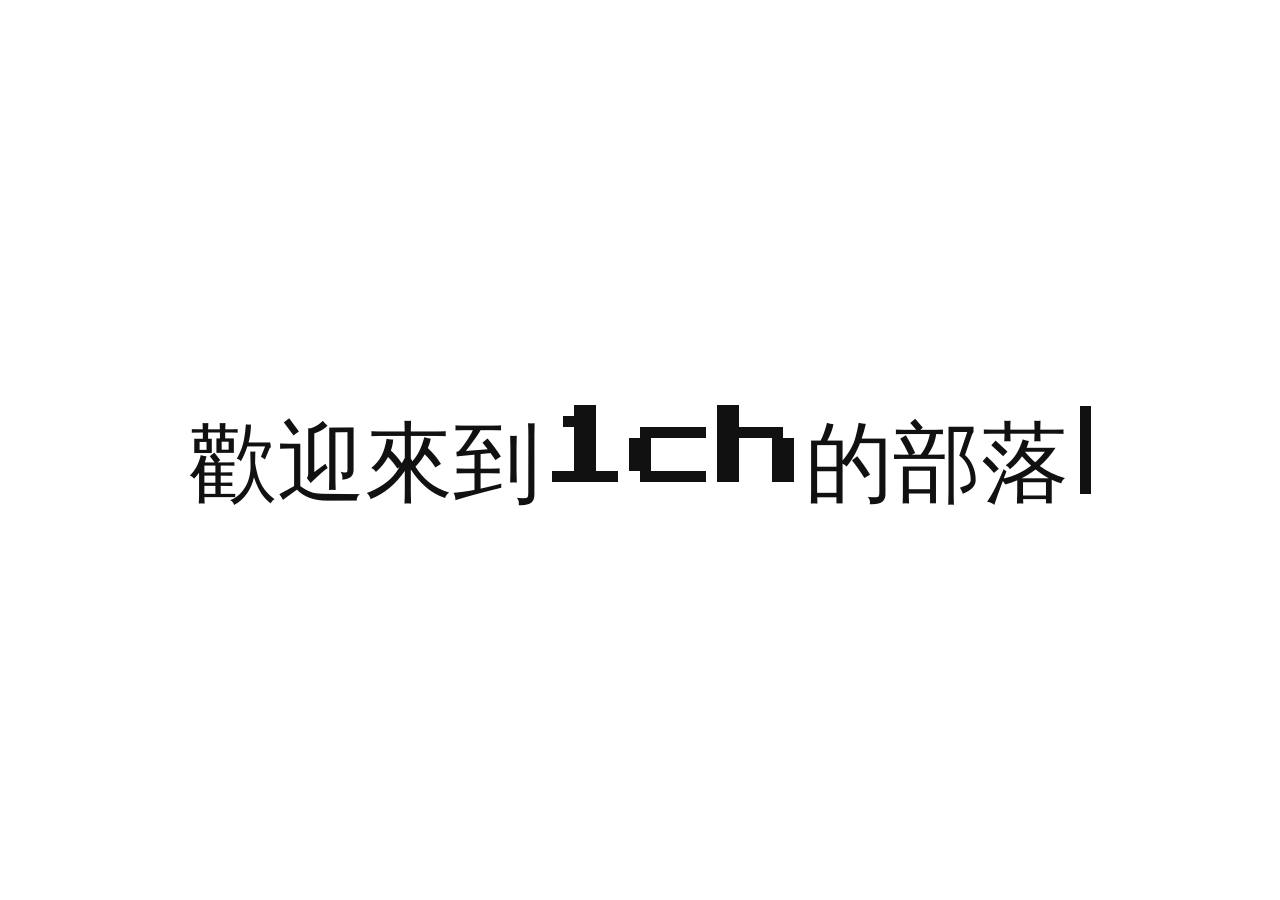
==== 我的部落格/index.html @ 3484ad5c "Add visit counters" ====
<!doctype html>
<html lang="zh-Hant">
<head>
  <meta charset="utf-8">
  <meta name="viewport" content="width=device-width, initial-scale=1">
  <title>1ch的部落格</title>
  <link rel="stylesheet" href="style.css">
</head>
<body>
  <div class="intro-splash" id="intro-splash" aria-hidden="true">
    <div class="intro-splash-inner">
      <p class="intro-splash-text">
        <span class="intro-splash-type" id="intro-splash-type"></span>
        <span class="intro-splash-caret" aria-hidden="true"></span>
      </p>
    </div>
  </div>

  <div class="page">
    <header class="site-header">
      <img src="1ch.png" alt="1ch 頭像" class="avatar">
      <div class="hero-copy">
        <h1 class="site-title title-animate-two" aria-label="1ch的部落格">
          <span>1</span><span>c</span><span>h</span><span>的</span><span>部</span><span>落</span><span>格</span>
        </h1>
      </div>
    </header>

    <nav class="site-nav" aria-label="主要導覽">
      <a href="index.html">首頁</a>
      <a href="posts/index.html">文章</a>
      <a href="about.html">關於</a>
      <a href="contact.html">聯絡</a>
    </nav>

    <main class="layout layout-single">
      <section aria-labelledby="latest-posts">
        <h2 class="section-title" id="latest-posts">最新文章</h2>
        <div class="article-list" aria-label="文章清單">
          <article class="article-row">
            <a class="article-link" href="posts/git-notes.html">Git 自學筆記</a>
            <p class="article-meta">2026-06-01</p>
          </article>
        </div>
      </section>
    </main>

    <footer class="view-counter" aria-label="首頁訪問次數">
      <span class="view-counter-eye" aria-hidden="true">&#128065;</span>
      <span class="view-counter-label">訪問次數</span>
      <img
        src="https://hits.sh/1ch666.github.io/1chblog/blog-home.svg?style=flat-square&label=&color=111111&labelColor=ffffff"
        alt="首頁訪問次數">
    </footer>

  </div>
  <script>
    (function () {
      var splash = document.getElementById("intro-splash");
      var output = document.getElementById("intro-splash-type");
      var title = document.querySelector(".title-animate-two");
      var text = "歡迎來到1ch的部落格";
      var index = 0;

      if (!splash || !output || !title) {
        return;
      }

      function finishSplash() {
        splash.classList.add("is-done");
        window.setTimeout(function () {
          title.classList.add("is-playing");
        }, 350);
        window.setTimeout(function () {
          splash.setAttribute("hidden", "");
        }, 700);
      }

      function typeNext() {
        output.textContent = text.slice(0, index);

        if (index < text.length) {
          index += 1;
          window.setTimeout(typeNext, index < 5 ? 140 : 110);
          return;
        }

        window.setTimeout(finishSplash, 700);
      }

      window.setTimeout(typeNext, 250);
    }());
  </script>
</body>
</html>
---- 我的部落格/style.css ----
@import url("https://fonts.googleapis.com/css2?family=Press+Start+2P&display=swap");

:root {
  color: #111111;
  background: #ffffff;
  font-family: "Press Start 2P", "Microsoft JhengHei", sans-serif;
  --article-font: "Noto Sans TC", "Microsoft JhengHei", "PingFang TC", sans-serif;
}

* {
  box-sizing: border-box;
}

body {
  margin: 0;
  min-height: 100vh;
  background: #ffffff;
  color: #111111;
}

body:has(.intro-splash:not([hidden])) {
  overflow: hidden;
}

a {
  color: inherit;
  text-decoration: none;
}

.page {
  width: min(1120px, calc(100% - 40px));
  margin: 0 auto;
}

.intro-splash {
  position: fixed;
  inset: 0;
  z-index: 9999;
  display: grid;
  place-items: center;
  padding: 32px;
  background: #ffffff;
  transition: opacity 0.7s ease, visibility 0.7s ease;
}

.intro-splash.is-done {
  opacity: 0;
  visibility: hidden;
}

.intro-splash-inner {
  width: min(100%, 1100px);
}

.intro-splash-text {
  display: flex;
  justify-content: center;
  align-items: center;
  margin: 0;
  color: #111111;
  font-size: clamp(30px, 7vw, 88px);
  line-height: 1.45;
  text-align: center;
  word-break: break-word;
}

.intro-splash-type {
  min-height: 1.45em;
}

.intro-splash-caret {
  width: 0.12em;
  height: 1em;
  margin-left: 0.12em;
  background: #111111;
  animation: splash-caret-blink 0.9s steps(1) infinite;
}

.site-header {
  display: flex;
  gap: 24px;
  align-items: center;
  padding: 56px 0 32px;
  border-bottom: 1px solid #eeeeee;
}

.avatar {
  display: block;
  width: 132px;
  height: 132px;
  flex: 0 0 132px;
  border: 1px solid #eeeeee;
  border-radius: 50%;
  object-fit: cover;
  object-position: center;
  background: #ffffff;
}

.hero-copy {
  max-width: 560px;
}

.site-title {
  margin: 0;
  font-size: clamp(24px, 5vw, 52px);
  font-weight: 400;
  letter-spacing: 0;
  line-height: 1.35;
}

.title-animate-two {
  display: flex;
  flex-wrap: wrap;
  gap: 0.08em;
}

.title-animate-two span {
  display: inline-block;
  color: #24a8e6;
  opacity: 0;
  transform: translate(200px, -100px) scale(2);
}

.title-animate-two.is-playing span {
  animation: ballDrop 0.45s forwards;
}

.title-animate-two span:nth-of-type(1) { animation-delay: 0s; }
.title-animate-two span:nth-of-type(2) { animation-delay: .18s; }
.title-animate-two span:nth-of-type(3) { animation-delay: .36s; }
.title-animate-two span:nth-of-type(4) { animation-delay: .54s; }
.title-animate-two span:nth-of-type(5) { animation-delay: .72s; }
.title-animate-two span:nth-of-type(6) { animation-delay: .90s; }
.title-animate-two span:nth-of-type(7) { animation-delay: 1.08s; }

@keyframes ballDrop {
  60% {
    transform: translate(0, 20px) rotate(-180deg) scale(.5);
  }

  100% {
    transform: translate(0) rotate(0deg) scale(1);
    opacity: 1;
  }
}

@keyframes splash-caret-blink {
  0%,
  49% {
    opacity: 1;
  }

  50%,
  100% {
    opacity: 0;
  }
}

.site-nav {
  display: flex;
  flex-wrap: wrap;
  gap: 18px;
  padding: 18px 0;
  border-bottom: 1px solid #eeeeee;
  font-size: 12px;
}

.layout {
  display: grid;
  grid-template-columns: minmax(0, 1fr) 280px;
  gap: 56px;
  padding: 48px 0 72px;
}

.layout > * {
  min-width: 0;
}

.layout-single {
  grid-template-columns: minmax(0, 1fr);
}

.section-title {
  margin: 0 0 18px;
  font-size: 14px;
  font-weight: 400;
}

.post-card {
  min-width: 0;
  padding: 24px;
  border: 1px solid #eeeeee;
  background: #ffffff;
  font-family: var(--article-font);
}

.post-date {
  margin: 0 0 16px;
  color: #666666;
  font-size: 10px;
  line-height: 1.8;
}

.post-title {
  margin: 0;
  font-size: 18px;
  font-weight: 700;
  line-height: 1.8;
}

.post-title a {
  display: inline-block;
}

.post-summary {
  margin: 18px 0 0;
  color: #444444;
  font-size: 12px;
  line-height: 2;
}

.article-list {
  border-top: 1px solid #eeeeee;
}

.article-row {
  display: flex;
  justify-content: space-between;
  gap: 16px;
  align-items: baseline;
  padding: 14px 0;
  border-bottom: 1px solid #eeeeee;
  font-family: var(--article-font);
}

.article-link {
  font-size: 14px;
  line-height: 1.8;
}

.article-meta {
  margin: 0;
  flex: 0 0 auto;
  color: #666666;
  font-family: var(--article-font);
  font-size: 11px;
  line-height: 1.8;
}

.view-counter {
  display: flex;
  gap: 10px;
  align-items: center;
  margin: 28px 0 0;
  color: #444444;
  font-family: var(--article-font);
  font-size: 12px;
  line-height: 1.8;
}

.view-counter-eye {
  color: #111111;
  font-size: 18px;
  line-height: 1;
}

.view-counter-label {
  white-space: nowrap;
}

.view-counter img {
  display: block;
  height: 20px;
  width: auto;
}

.post-body {
  min-width: 0;
  color: #222222;
  font-family: var(--article-font);
  font-size: 12px;
  line-height: 2.1;
  overflow-wrap: anywhere;
  word-break: break-word;
}

.post-body #doc,
.post-body .markdown-body,
.post-body .container-fluid,
.post-body .code-block-wrapper,
.post-body .click-event-handled {
  max-width: 100%;
  min-width: 0;
}

.post-body .code-block-wrapper,
.post-body .click-event-handled {
  overflow-x: auto;
}

.post-body > :first-child {
  margin-top: 0;
}

.post-body h1,
.post-body h2,
.post-body h3,
.post-body h4 {
  margin: 32px 0 14px;
  line-height: 1.8;
}

.post-body h1 {
  font-size: 20px;
}

.post-body h2 {
  font-size: 16px;
}

.post-body h3,
.post-body h4 {
  font-size: 13px;
}

.post-body p,
.post-body ul,
.post-body ol,
.post-body blockquote {
  margin: 16px 0;
}

.post-body ul,
.post-body ol {
  padding-left: 24px;
}

.post-body li {
  margin: 10px 0;
}

.post-body a {
  text-decoration: underline;
  text-underline-offset: 3px;
}

.post-body strong {
  color: #000000;
}

.post-body mark {
  padding: 2px 4px;
  background: #fff2a8;
}

.post-body code {
  font-family: Consolas, "Courier New", monospace;
  font-size: 12px;
}

.post-body :not(pre) > code {
  padding: 2px 6px;
  border: 1px solid #e8e8e8;
  background: #f7f7f7;
}

.post-body pre {
  overflow-x: auto;
  max-width: 100%;
  padding: 18px;
  border: 1px solid #e8e8e8;
  background: #fafafa;
}

.post-body pre code {
  display: block;
  line-height: 1.8;
}

.post-body img {
  display: block;
  max-width: 100%;
  height: auto;
}

.article-figure {
  margin: 0 0 24px;
}

.post-body .code-toolbar {
  display: none;
}

.sidebar {
  display: grid;
  align-content: start;
  gap: 36px;
}

.toc-sidebar {
  position: relative;
}

.toc-toggle {
  display: none;
}

.sidebar-section {
  border-top: 1px solid #eeeeee;
  padding-top: 18px;
}

.sidebar-title {
  margin: 0 0 14px;
  font-size: 12px;
  font-weight: 400;
}

.blank-list {
  min-height: 80px;
  padding: 18px;
  border: 1px solid #eeeeee;
  background: #ffffff;
}

.sidebar-item {
  margin: 0;
  font-size: 10px;
  line-height: 2;
}

.toc-list {
  display: grid;
  gap: 10px;
  align-content: start;
}

.toc-link {
  display: block;
  color: #3f3f3f;
  font-family: var(--article-font);
  font-size: 12px;
  line-height: 1.8;
  text-decoration: none;
}

.toc-h3 {
  padding-left: 14px;
  font-size: 11px;
}

@media (max-width: 1024px) {
  .page {
    width: min(100% - 28px, 1120px);
  }

  .intro-splash {
    padding: 24px;
  }

  .site-header {
    align-items: flex-start;
    flex-direction: column;
    padding-top: 38px;
  }

  .avatar {
    width: 104px;
    height: 104px;
    flex-basis: 104px;
  }

  .layout {
    grid-template-columns: 1fr;
    gap: 40px;
    padding-top: 36px;
  }

  .post-card {
    padding: 16px;
  }

  .post-body {
    font-size: 11px;
    line-height: 1.9;
  }

  .post-body #doc,
  .post-body .markdown-body,
  .post-body .container-fluid {
    width: 100%;
    overflow-x: hidden;
  }

  .post-body h1 {
    font-size: 18px;
  }

  .post-body h2 {
    font-size: 14px;
  }

  .post-body h3,
  .post-body h4 {
    font-size: 12px;
  }

  .post-body ul,
  .post-body ol {
    padding-left: 18px;
  }

  .post-body pre {
    padding: 14px;
  }

  .post-body table,
  .post-body iframe {
    display: block;
    max-width: 100%;
    overflow-x: auto;
  }

  .sidebar {
    gap: 24px;
  }

  .toc-sidebar {
    display: block;
  }

  .toc-sidebar .sidebar-section:first-child {
    position: static;
    z-index: 1000;
    width: auto;
    padding-top: 0;
    border-top: 0;
  }

  .toc-sidebar .sidebar-section:first-child .sidebar-title {
    display: none;
  }

  .toc-toggle {
    position: fixed;
    left: 14px;
    bottom: 14px;
    z-index: 1001;
    display: inline-flex;
    align-items: center;
    justify-content: center;
    min-height: 42px;
    padding: 0 16px;
    border: 1px solid #111111;
    background: #ffffff;
    color: #111111;
    font-family: "Press Start 2P", "Microsoft JhengHei", sans-serif;
    font-size: 11px;
    cursor: pointer;
  }

  .toc-sidebar .toc-list {
    position: fixed;
    left: 14px;
    bottom: 66px;
    z-index: 1000;
    display: none;
    width: min(300px, calc(100vw - 28px));
    max-height: 48vh;
    margin: 0;
    overflow-y: auto;
    box-shadow: 0 12px 30px rgba(0, 0, 0, 0.14);
  }

  .toc-sidebar.is-open .toc-list {
    display: grid;
  }

  .blank-list {
    min-height: 0;
    padding: 14px;
  }

  .article-row {
    flex-direction: column;
    align-items: flex-start;
    gap: 4px;
  }
}

@media (min-width: 1025px) {
  .toc-sidebar .sidebar-section:first-child {
    position: sticky;
    top: 24px;
  }
}
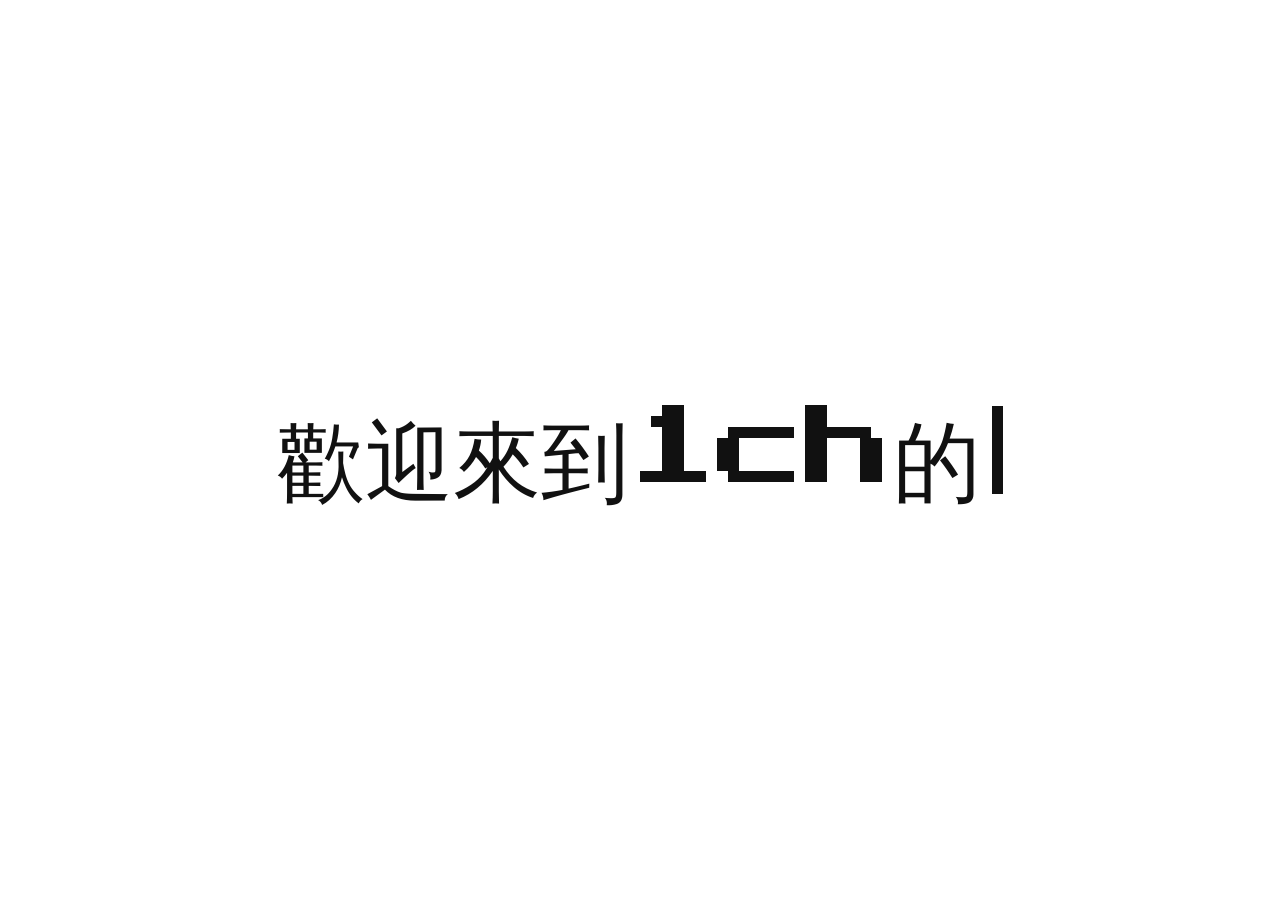
==== commit 15a63ace: "Show visit count without hits label on mobile" ====
--- a/我的部落格/index.html
+++ b/我的部落格/index.html
@@ -49,7 +49,7 @@
       <span class="view-counter-eye" aria-hidden="true">&#128065;</span>
       <span class="view-counter-label">訪問次數</span>
       <img
-        src="https://hits.sh/1ch666.github.io/1chblog/blog-home.svg?style=flat-square&label=&color=111111&labelColor=ffffff"
+        src="https://hits.sh/1ch666.github.io/1chblog/blog-home.svg?view=total&style=flat-square&label=%E2%80%8B&color=111111&labelColor=ffffff"
         alt="首頁訪問次數">
     </footer>
 
--- a/我的部落格/style.css
+++ b/我的部落格/style.css
@@ -586,6 +586,10 @@
     align-items: flex-start;
     gap: 4px;
   }
+
+  .view-counter-label {
+    display: none;
+  }
 }
 
 @media (min-width: 1025px) {
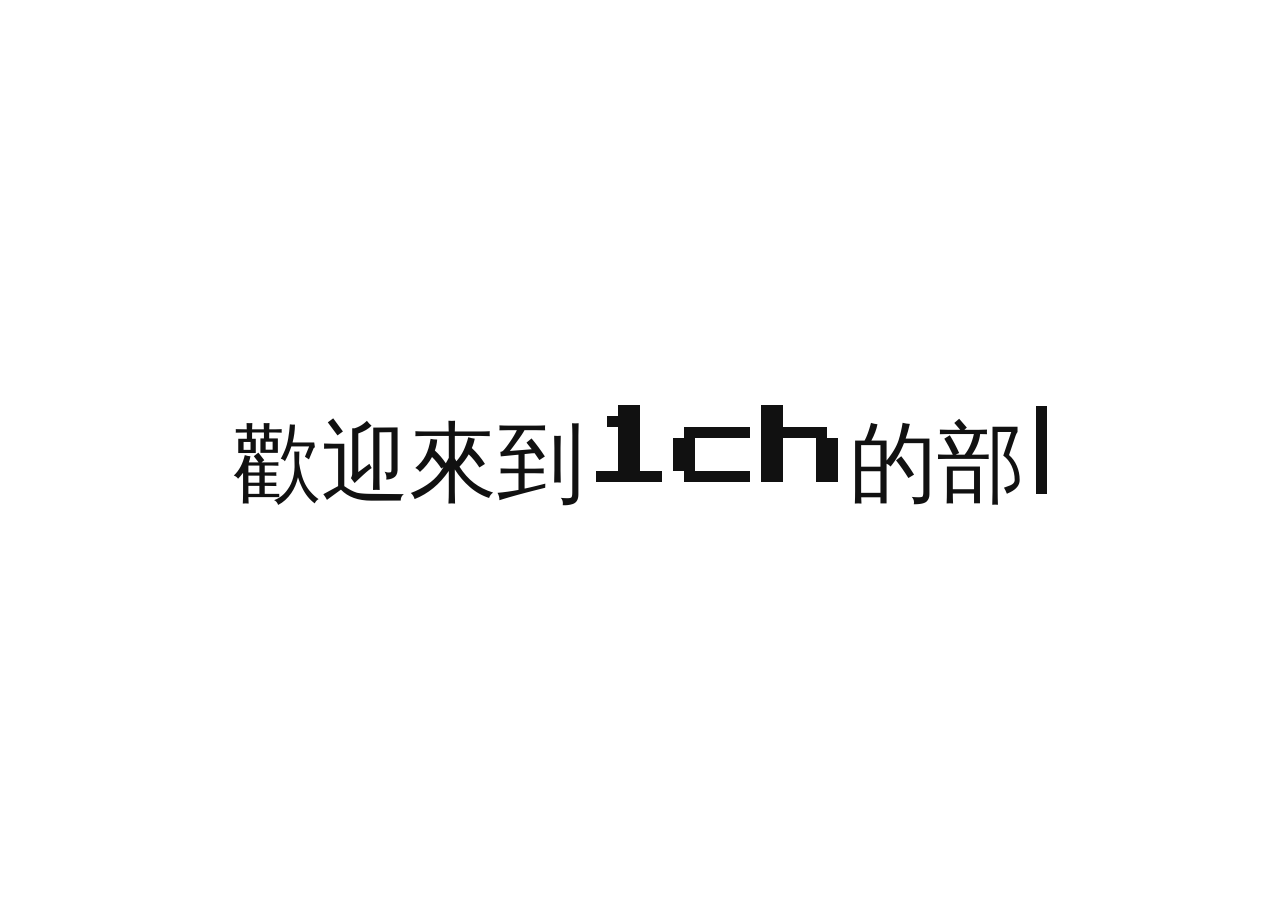
==== commit 18133b1f: "Use numeric visit counters" ====
--- a/我的部落格/index.html
+++ b/我的部落格/index.html
@@ -49,7 +49,7 @@
       <span class="view-counter-eye" aria-hidden="true">&#128065;</span>
       <span class="view-counter-label">訪問次數</span>
       <img
-        src="https://hits.sh/1ch666.github.io/1chblog/blog-home.svg?view=total&style=flat-square&label=%E2%80%8B&color=111111&labelColor=ffffff"
+        src="https://count.getloli.com/@1chblog-home?theme=moebooru"
         alt="首頁訪問次數">
     </footer>
 
--- a/我的部落格/style.css
+++ b/我的部落格/style.css
@@ -270,7 +270,7 @@
 
 .view-counter img {
   display: block;
-  height: 20px;
+  height: 28px;
   width: auto;
 }
 
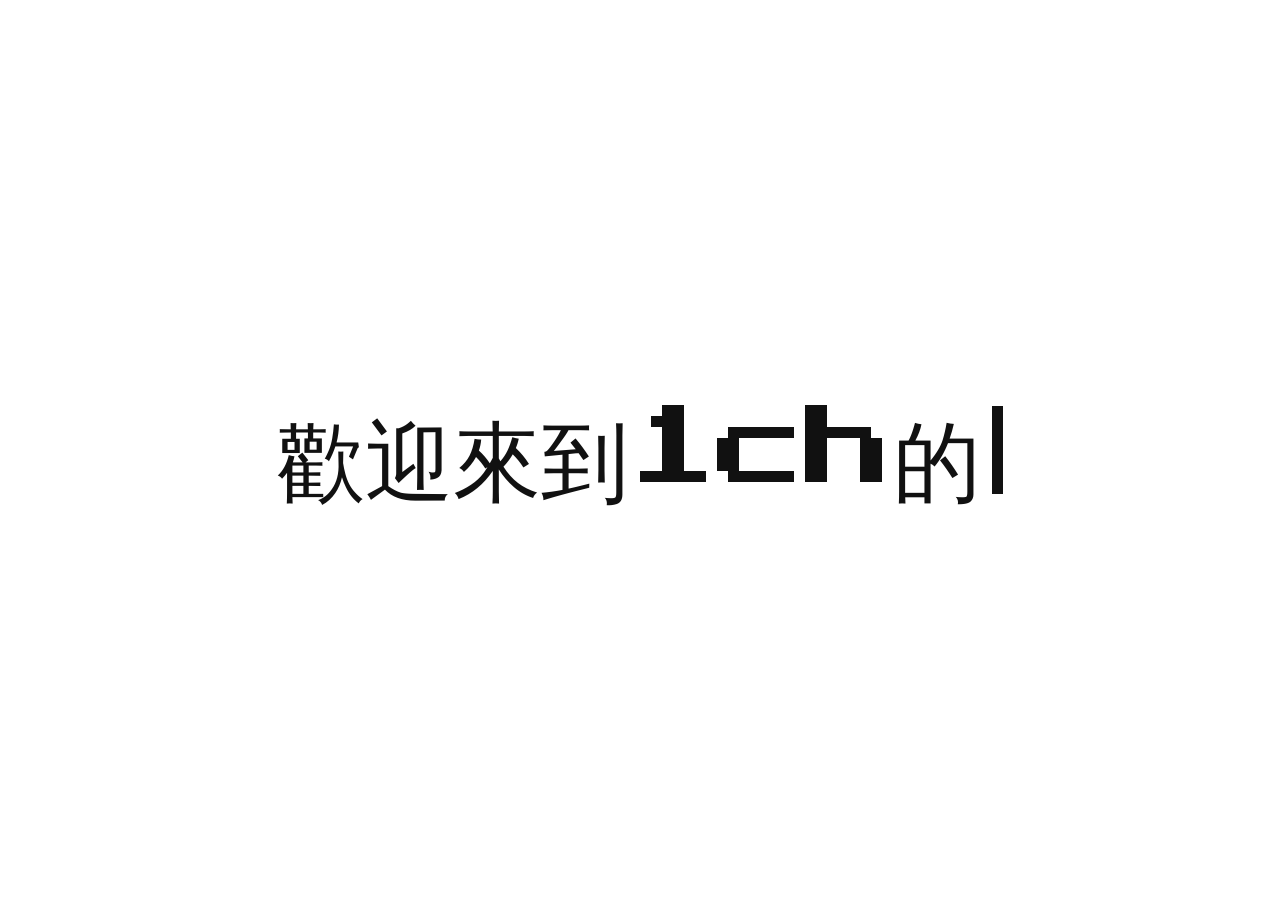
==== commit 102f577d: "Use reliable visit counter source" ====
--- a/我的部落格/index.html
+++ b/我的部落格/index.html
@@ -46,10 +46,10 @@
     </main>
 
     <footer class="view-counter" aria-label="首頁訪問次數">
-      <span class="view-counter-eye" aria-hidden="true">&#128065;</span>
+      <span class="view-counter-eye" aria-hidden="true">👁</span>
       <span class="view-counter-label">訪問次數</span>
       <img
-        src="https://count.getloli.com/@1chblog-home?theme=moebooru"
+        src="https://count.getloli.com/@1chblog-home?theme=3d-num&padding=6&scale=0.8"
         alt="首頁訪問次數">
     </footer>
 
--- a/我的部落格/style.css
+++ b/我的部落格/style.css
@@ -270,7 +270,7 @@
 
 .view-counter img {
   display: block;
-  height: 28px;
+  height: 20px;
   width: auto;
 }
 
@@ -587,9 +587,6 @@
     gap: 4px;
   }
 
-  .view-counter-label {
-    display: none;
-  }
 }
 
 @media (min-width: 1025px) {
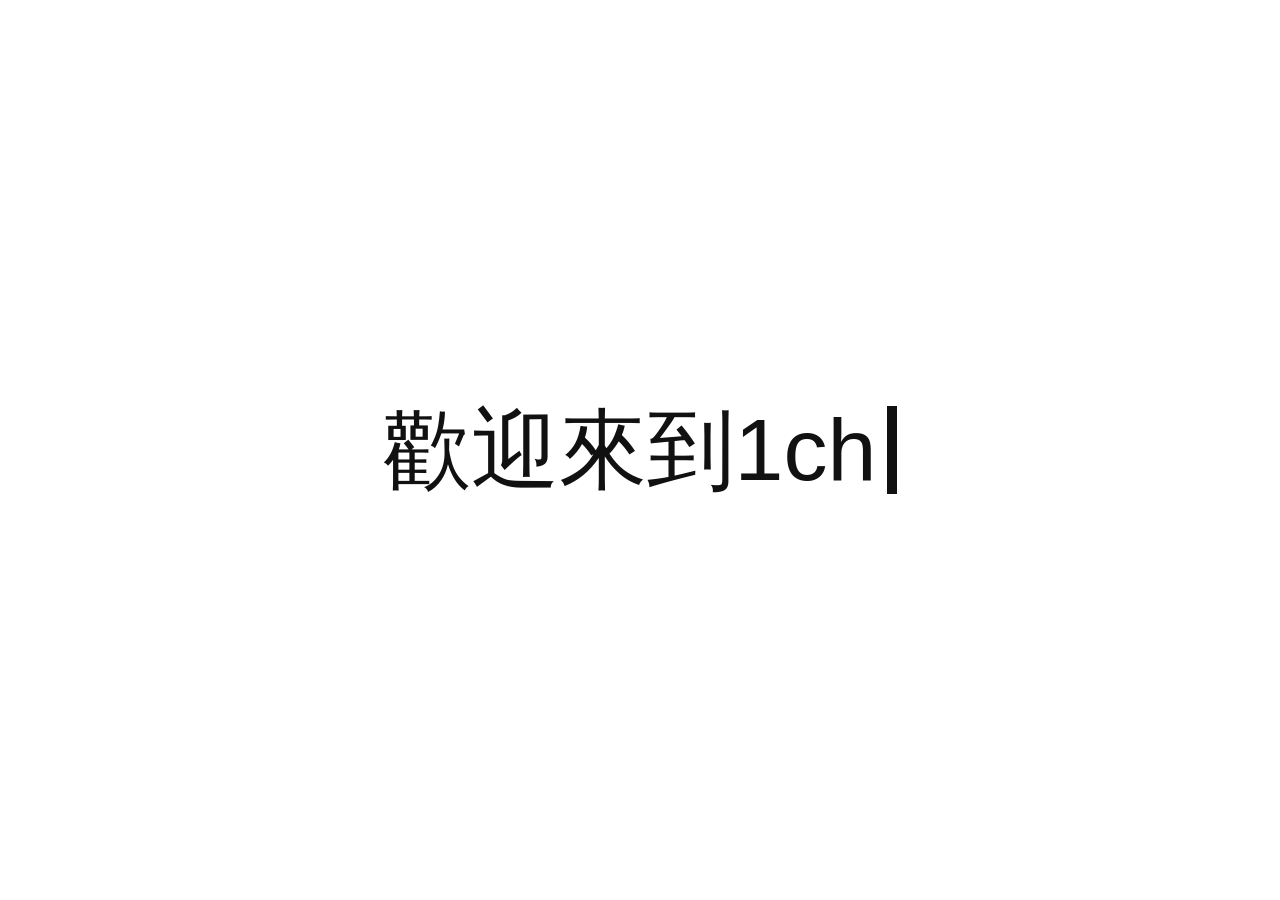
==== commit e27823d6: "Harden public blog files" ====
--- a/我的部落格/index.html
+++ b/我的部落格/index.html
@@ -3,6 +3,8 @@
 <head>
   <meta charset="utf-8">
   <meta name="viewport" content="width=device-width, initial-scale=1">
+  <meta name="referrer" content="no-referrer">
+  <meta http-equiv="Content-Security-Policy" content="default-src 'self'; img-src 'self' https://count.getloli.com data:; style-src 'self' 'unsafe-inline' https://fonts.googleapis.com; font-src https://fonts.gstatic.com; script-src 'self' 'unsafe-inline'; object-src 'none'; base-uri 'self'; form-action 'none'; upgrade-insecure-requests">
   <title>1ch的部落格</title>
   <link rel="stylesheet" href="style.css">
 </head>
@@ -50,7 +52,8 @@
       <span class="view-counter-label">訪問次數</span>
       <img
         src="https://count.getloli.com/@1chblog-home?theme=3d-num&padding=6&scale=0.8"
-        alt="首頁訪問次數">
+        alt="首頁訪問次數"
+        referrerpolicy="no-referrer">
     </footer>
 
   </div>
